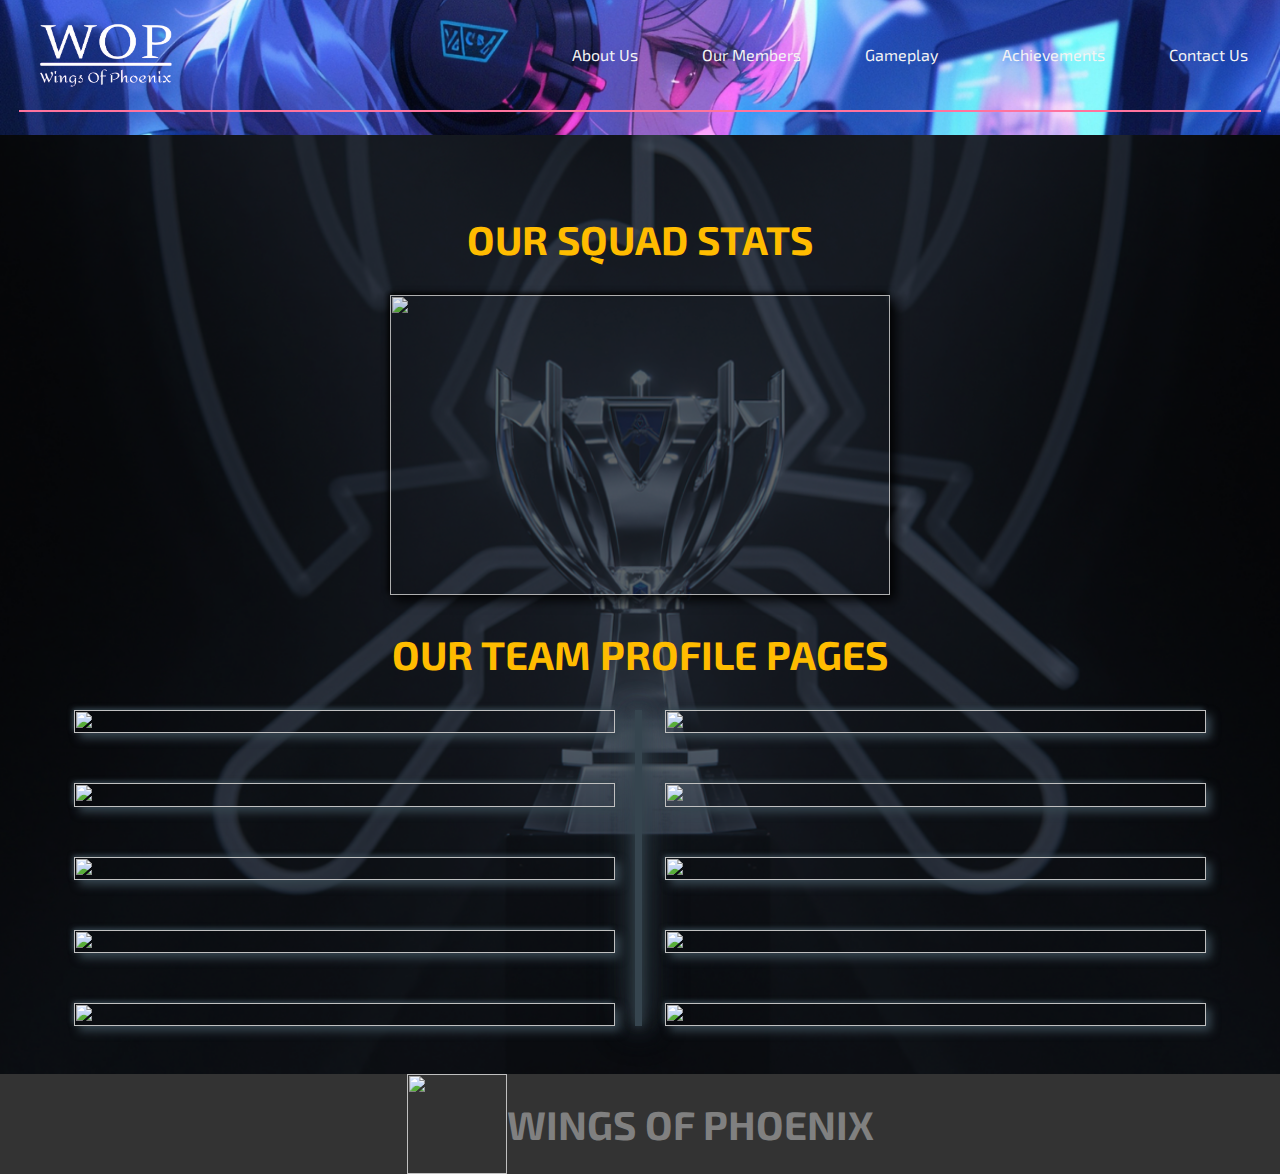
==== achievements.html @ ec2997da "Initia Commit" ====
<!DOCTYPE html>
<html lang="en">
  <head>
    <meta charset="UTF-8" />
    <meta name="viewport" content="width=device-width, initial-scale=1.0" />
    <title>Wings Of Phoenix | Members</title>
    <link rel="preconnect" href="https://fonts.googleapis.com" />
    <link rel="preconnect" href="https://fonts.gstatic.com" crossorigin />
    <link
      href="https://fonts.googleapis.com/css2?family=Caveat:wght@400..700&family=Dancing+Script:wght@400..700&family=Pacifico&display=swap"
      rel="stylesheet"
    />
    <link
      rel="stylesheet"
      href="https://cdnjs.cloudflare.com/ajax/libs/font-awesome/6.6.0/css/all.min.css"
    />
    <link rel="preconnect" href="https://fonts.googleapis.com" />
    <link rel="preconnect" href="https://fonts.gstatic.com" crossorigin />

    <link rel="preconnect" href="https://fonts.googleapis.com" />
    <link rel="preconnect" href="https://fonts.gstatic.com" crossorigin />
    <link
      href="https://fonts.googleapis.com/css2?family=Exo+2:ital,wght@0,100..900;1,100..900&display=swap"
      rel="stylesheet"
    />
    <link rel="stylesheet" href="./css/main.css" />
  </head>
  <body>
    <header id="inner-header">
      <!-- Navbar -->
      <nav id="navbar">
        <img class="logo" src="./img/logo.png" alt="" />
        <ul>
          <li><a href="index.html">About Us</a></li>
          <li><a href="team.html">Our Members</a></li>
          <li><a href="gameplay.html">Gameplay</a></li>
          <li><a href="achievements.html">Achievements</a></li>
          <li><a href="contact.html">Contact Us</a></li>
        </ul>
      </nav>
      <div class="bottom-line"></div>
    </header>

    <section id="stats" class="py-3">
      <div class="container txt-center">
        <h2 class="my-2">Our Squad Stats</h2>
        <img class="squad" src="../dist/img/achievements/stats1.png" alt="" />
        <h2 class="my-2">Our Team Profile Pages</h2>
        <div class="items">
          <div class="item">
            <img src="../dist/img/achievements/plyr1.jpg" alt="" />
            <div class="item-text">
              <div class="text-wrap">
                <h2>Philia</h2>
              </div>
            </div>
          </div>
          <div class="item">
            <img src="../dist/img/achievements/plyr1.jpg" alt="" />
            <div class="item-text">
              <div class="text-wrap">
                <h2>Philia</h2>
              </div>
            </div>
          </div>
          <div class="item">
            <img src="../dist/img/achievements/plyr1.jpg" alt="" />
            <div class="item-text">
              <div class="text-wrap">
                <h2>Cute_Spam</h2>
              </div>
            </div>
          </div>
          <div class="item">
            <img src="../dist/img/achievements/plyr1.jpg" alt="" />
            <div class="item-text">
              <div class="text-wrap">
                <h2>Cute_Spam</h2>
              </div>
            </div>
          </div>
          <div class="item">
            <img src="../dist/img/achievements/plyr1.jpg" alt="" />
            <div class="item-text">
              <div class="text-wrap">
                <h2>Zelendris</h2>
              </div>
            </div>
          </div>
          <div class="item">
            <img src="../dist/img/achievements/plyr1.jpg" alt="" />
            <div class="item-text">
              <div class="text-wrap">
                <h2>Zelendris</h2>
              </div>
            </div>
          </div>
          <div class="item">
            <img src="../dist/img/achievements/plyr1.jpg" alt="" />
            <div class="item-text">
              <div class="text-wrap">
                <h2>Dhunti</h2>
              </div>
            </div>
          </div>
          <div class="item">
            <img src="../dist/img/achievements/plyr1.jpg" alt="" />
            <div class="item-text">
              <div class="text-wrap">
                <h2>Dhunti</h2>
              </div>
            </div>
          </div>
          <div class="item">
            <img src="../dist/img/achievements/plyr1.jpg" alt="" />
            <div class="item-text">
              <div class="text-wrap">
                <h2>WIZARD_King</h2>
              </div>
            </div>
          </div>
          <div class="item">
            <img src="../dist/img/achievements/plyr1.jpg" alt="" />
            <div class="item-text">
              <div class="text-wrap">
                <h2>WIZARD_King</h2>
              </div>
            </div>
          </div>
        </div>
      </div>
    </section>
    <!-- Footer -->
    <footer>
      <img src="../dist/img/logo5.png" alt="" />
      <h2>Wings Of Phoenix</h2>
    </footer>
    <script src="./js/gameplay.js"></script>
  </body>
</html>
---- css/main.css ----
* {
  margin: 0;
  padding: 0;
  box-sizing: border-box; }

body {
  line-height: 1.2;
  font-family: "Exo 2", sans-serif;
  color: #f4f4f4; }

h1,
h2 {
  text-transform: uppercase;
  color: #ffbc00;
  font-size: 40px; }

li {
  list-style: none; }

.logo {
  width: 200px;
  height: 110px; }

a {
  text-decoration: none;
  color: #f4f4f4; }

.bottom-line {
  height: 2px;
  width: 97%;
  display: block;
  margin: 0 auto 0 auto;
  background: #ff739e; }

.txt-center {
  text-align: center; }

span {
  color: #ffbc00; }

.py-1 {
  padding: 16px 0; }

.py-2 {
  padding: 32px 0; }

.py-3 {
  padding: 48px 0; }

.py-4 {
  padding: 64px 0; }

.my-1 {
  margin: 16px 0; }

.my-2 {
  margin: 32px 0; }

.my-3 {
  margin: 48px 0; }

.my-4 {
  margin: 64px 0; }

.px-1 {
  padding: 0 8px; }

.px-2 {
  padding: 0 12px; }

.px-3 {
  padding: 0 18px; }

.px-4 {
  padding: 0 20px; }

.btn {
  padding: 12px 20px;
  margin: 2px auto;
  font-size: 18px;
  background: #333;
  color: #ccc;
  border: none; }

.btn-primary {
  background: #ff739e;
  transition: opacity 0.5s; }
  .btn-primary:hover {
    opacity: 0.75; }

.container {
  padding: 0rem 1.5rem;
  margin: auto; }

.lead {
  font-size: 20px;
  margin: 10px auto;
  padding: 10px 8px; }

span {
  color: #ffbc00; }

.P2 {
  color: #ffbc00;
  font-family: "Press Start 2P", system-ui;
  margin-top: 10px;
  font-size: 10px; }

.overlay-button {
  position: absolute;
  color: white;
  /* Adjust text color */
  /* Adjust font size */
  z-index: 1;
  /* Ensure the text is above the video */
  padding: 10px 5px;
  border: none; }

.items {
  position: relative;
  display: grid;
  grid-template-columns: repeat(2, 1fr);
  grid-gap: 50px;
  margin: 0 50px 0 50px; }
  .items::before {
    position: absolute;
    content: "";
    top: 0;
    bottom: 0;
    left: calc(49.6% + 0px);
    width: 7px;
    background-color: #36454f;
    box-shadow: 0 0 10px #36454f, 0 0 20px #36454f, 0 0 30px #36454f, 0 0 40px #36454f;
    /* Creates the neon glow effect */ }

.item {
  position: relative;
  overflow: hidden;
  box-shadow: 5px 5px 10px #36454f, -2.5px -2.5px 5px #36454f; }
  .item img {
    width: 100%;
    height: 100%;
    position: relative; }
  .item::after {
    position: absolute;
    content: "";
    top: 0;
    left: 0;
    width: 100%;
    height: 100%;
    background-color: #36454f;
    display: block;
    opacity: 0.9;
    transform: scale(2) translateX(-75%) translateY(-75%) rotate(-28deg);
    transition: transform 3s cubic-bezier(0.2, 1, 0.3, 1); }
  .item:focus:after, .item:hover:after, .item:active:after {
    transform: scale(2) translateX(0) translateY(0) rotate(-28deg); }
  .item:focus img,
  .item:hover img,
  .item:active img {
    transform: scale(1.3); }
  .item:focus .item-text,
  .item:hover .item-text,
  .item:active .item-text {
    opacity: 1;
    transform: translateY(0); }
  .item .item-text {
    position: absolute;
    top: 0;
    left: 0;
    right: 0;
    bottom: 0;
    opacity: 0;
    text-align: center;
    z-index: 1;
    color: #fff;
    transform: translateY(-20%);
    transition: opacity 500ms cubic-bezier(0.2, 1, 0.3, 1), transform 500ms cubic-bezier(0.2, 1, 0.3, 1);
    transition-delay: 300ms; }
  .item .text-wrap {
    position: absolute;
    width: 100%;
    top: 50%;
    transform: translateY(-50%); }
    .item .text-wrap h2 {
      font-family: "Dancing Script", cursive;
      font-weight: bold; }

#home-header {
  background: rgba(0, 0, 0, 0.6);
  height: 100vh;
  position: relative; }
  #home-header::before {
    content: "";
    position: absolute;
    top: 0;
    left: 0;
    width: 100%;
    height: 100%;
    background: url("../img/showcase.jpg") no-repeat center center/cover;
    z-index: -1; }
  #home-header #navbar {
    height: 15vh;
    display: flex;
    align-items: center;
    justify-content: space-between; }
    #home-header #navbar ul {
      display: flex;
      flex-direction: row;
      align-items: center;
      justify-content: space-between; }
      #home-header #navbar ul li {
        padding: 1.8rem 2rem; }
        #home-header #navbar ul li:hover {
          background: #ff739e; }
  #home-header .container .header-content {
    height: 500px;
    font-size: 70px;
    color: #bfd3ff; }
    #home-header .container .header-content #word-container {
      color: white !important;
      text-shadow: 0 0 5px #ff739e, 0 0 10px #ff739e, 0 0 20px #ff739e, 0 0 40px #ff739e, 0 0 80px #ff739e, 0 0 120px #ff739e !important;
      margin-top: 50px;
      line-height: 1;
      padding: 0; }
  #home-header .container .header-btn {
    margin: 6px auto; }

#about {
  display: flex;
  justify-content: space-evenly; }
  #about img.squad-img {
    width: 100%;
    height: 750px;
    border-right: 4px solid #ffbc00; }
  #about-squad {
    display: grid;
    grid-template-columns: 1.2fr 1fr;
    color: #333; }
    #about-squad ul {
      display: grid;
      grid-template-columns: repeat(2, 1fr);
      margin-top: 30px; }
      #about-squad ul li {
        margin-bottom: 30px;
        margin-right: 50px; }
    #about-squad .member {
      display: grid;
      grid-template-columns: 1fr 2fr;
      grid-gap: 10px; }
      #about-squad .member .photo-part {
        display: flex;
        flex-direction: column;
        justify-content: center;
        align-items: center; }
        #about-squad .member .photo-part .avatar {
          width: 100px;
          height: 100px;
          border-radius: 50%; }
      #about-squad .member .member-about {
        font-size: 12px;
        align-self: center;
        justify-self: center; }

#gameplay {
  background: rgba(3, 3, 3, 0.5);
  position: relative; }
  #gameplay h2 {
    color: white !important;
    text-shadow: 0 0 5px #48e10c, 0 0 10px #48e10c, 0 0 20px #48e10c, 0 0 40px #48e10c, 0 0 80px #48e10c, 0 0 120px #48e10c !important; }
  #gameplay:before {
    content: "";
    position: absolute;
    top: 0;
    left: 0;
    width: 100%;
    height: 100%;
    background: url("../img/gameplay/razer.jpg") no-repeat center center/cover;
    z-index: -1; }
  #gameplay .video-gallery {
    margin-top: 50px;
    display: grid;
    grid-template-columns: repeat(2, 1fr); }
    #gameplay .video-gallery .video {
      margin-bottom: 80px; }
      #gameplay .video-gallery .video iframe {
        border: 2px solid black;
        border-radius: 15px;
        box-shadow: 7px 7px 10px #247006, -5px -5px 15px #247006; }

#inner-header {
  height: 15vh;
  background: url("../img/showcase.jpg") no-repeat 50% 40%/cover; }
  #inner-header #navbar {
    display: flex;
    justify-content: space-between;
    align-items: center; }
    #inner-header #navbar ul {
      display: flex; }
      #inner-header #navbar ul li {
        padding: 1.8rem 2rem; }
        #inner-header #navbar ul li:hover {
          background: #ff739e; }

#members .video-background {
  position: relative;
  height: 90vh;
  width: 100%;
  /* Ensures the container takes full width */
  overflow: hidden;
  /* Hides any overflow */ }
  #members .video-background button.unmute {
    position: absolute;
    bottom: 5.9%;
    /* Adjust as needed for vertical position */
    left: 50%;
    /* Centers the button horizontally */
    transform: translateX(-50%);
    /* Adjusts for the button's width to center it */
    padding: 10px 20px; }

#members .overlay-text {
  position: absolute;
  top: 50%;
  left: 50%;
  transform: translate(-50%, -50%);
  color: white;
  /* Adjust text color */
  font-size: 3rem;
  /* Adjust font size */
  text-shadow: 0 0 5px #ffbc00, 0 0 10px #ffbc00, 0 0 20px #ffbc00, 0 0 40px #ffbc00, 0 0 80px #ffbc00, 0 0 120px #ffbc00;
  /* Add a shadow for readability */
  z-index: 1;
  /* Ensure the text is above the video */
  text-align: center; }

#members .overlay-button {
  position: absolute;
  top: 60%;
  left: 50%;
  transform: translate(-50%, -60%);
  color: white;
  /* Adjust text color */
  /* Adjust font size */
  z-index: 1;
  /* Ensure the text is above the video */ }

#members .video-background video {
  position: absolute;
  top: 0;
  left: 0;
  width: 100vw;
  /* Matches viewport width to prevent overflow */
  height: 100%;
  /* Ensures full height */
  object-fit: cover;
  /* Ensures the video fills the container */
  z-index: -1; }

#members .members-info ul {
  display: grid;
  grid-template-columns: 1fr;
  flex-direction: column;
  grid-gap: 20px; }
  #members .members-info ul li:has(> ul) {
    position: relative;
    background-color: rgba(0, 0, 0, 0.6);
    color: red;
    padding: 30px; }
    #members .members-info ul li:has(> ul):nth-child(1)::before {
      content: "";
      position: absolute;
      top: 0;
      left: 0;
      width: 100%;
      height: 100%;
      z-index: -1;
      background: url("../img/members/kagura.png") no-repeat center center/cover; }
    #members .members-info ul li:has(> ul):nth-child(2)::before {
      content: "";
      position: absolute;
      top: 0;
      left: 0;
      width: 100%;
      height: 100%;
      z-index: -1;
      background: url("../img/members/hanabi.jpeg") no-repeat center center/cover; }
    #members .members-info ul li:has(> ul):nth-child(3)::before {
      content: "";
      position: absolute;
      top: 0;
      left: 0;
      width: 100%;
      height: 100%;
      z-index: -1;
      background: url("../img/members/martis.jpg") no-repeat center center/cover; }
    #members .members-info ul li:has(> ul):nth-child(4) ::before {
      content: "";
      position: absolute;
      top: 0;
      left: 0;
      width: 100%;
      height: 100%;
      z-index: -1;
      background: url("../img/members/dyroth.jpg") no-repeat center center/cover; }
    #members .members-info ul li:has(> ul):nth-child(5)::before {
      content: "";
      position: absolute;
      top: 0;
      left: 0;
      width: 100%;
      height: 100%;
      z-index: -1;
      background: url("../img/members/harith -hero.jpg") no-repeat center center/cover; }
    #members .members-info ul li:has(> ul) ul {
      display: flex;
      flex-direction: column; }
      #members .members-info ul li:has(> ul) ul li {
        padding: 10px; }
    #members .members-info ul li:has(> ul) img.avatar {
      width: 200px;
      height: 200px;
      border-radius: 50%; }
    #members .members-info ul li:has(> ul) img.hero {
      display: none;
      visibility: hidden;
      width: 100%;
      height: auto;
      display: block;
      object-fit: cover; }

#contact {
  background: rgba(0, 0, 0, 0.6);
  height: 100vh;
  position: relative; }
  #contact::before {
    content: "";
    position: absolute;
    top: 0;
    left: 0;
    width: 100%;
    height: 100%;
    background: url("../img/contact/join_us.webp") no-repeat center center/cover;
    z-index: -1; }
  #contact form {
    display: flex;
    flex-direction: column;
    align-items: center; }
    #contact form input {
      display: block;
      opacity: 0.6;
      width: 50%;
      padding: 15px 5px;
      margin-bottom: 40px; }
    #contact form button[type="submit"] {
      margin-top: 45px; }

.video-container {
  overflow: hidden;
  width: 100%;
  height: 100vh;
  position: relative; }
  .video-container #video-embed-container {
    position: absolute;
    top: 50%;
    left: 50%;
    transform: translate(-50%, -50%);
    z-index: 4; }
    .video-container #video-embed-container #video-embed {
      max-width: 100%;
      width: 560px;
      height: 315px;
      z-index: 10; }
  .video-container .prev-arrow,
  .video-container .next-arrow {
    position: absolute;
    top: 50%;
    transform: translateY(-50%);
    cursor: pointer;
    z-index: 2; }
  .video-container .prev-arrow {
    left: 0; }
  .video-container .next-arrow {
    right: 0; }
  .video-container video {
    position: absolute;
    width: 100%;
    height: 100%;
    top: 0;
    left: 0;
    object-fit: cover; }
  .video-container .overlay {
    position: absolute;
    top: 0;
    left: 0;
    width: 100%;
    height: 100%;
    background: rgba(0, 0, 0, 0.3);
    z-index: 1; }
  .video-container .overlay-button {
    bottom: 15%;
    left: 0; }

#stats {
  position: relative;
  width: 100%;
  background: rgba(0, 0, 0, 0.6); }
  #stats:before {
    position: absolute;
    content: "";
    top: 0;
    left: 0;
    width: 100%;
    height: 100%;
    background: url("../img/achievements/trophy.png") no-repeat center center/cover;
    z-index: -1; }
  #stats img.squad {
    width: 500px;
    height: 300px;
    opacity: 0.9;
    box-shadow: 5px 5px 10px black, -2px -2px 5px black; }

footer {
  background: #333;
  height: 12vh;
  display: flex;
  align-items: center;
  justify-content: center;
  height: 100%; }
  footer h2 {
    color: gray; }
  footer img {
    display: block;
    height: 100px;
    width: 100px; }
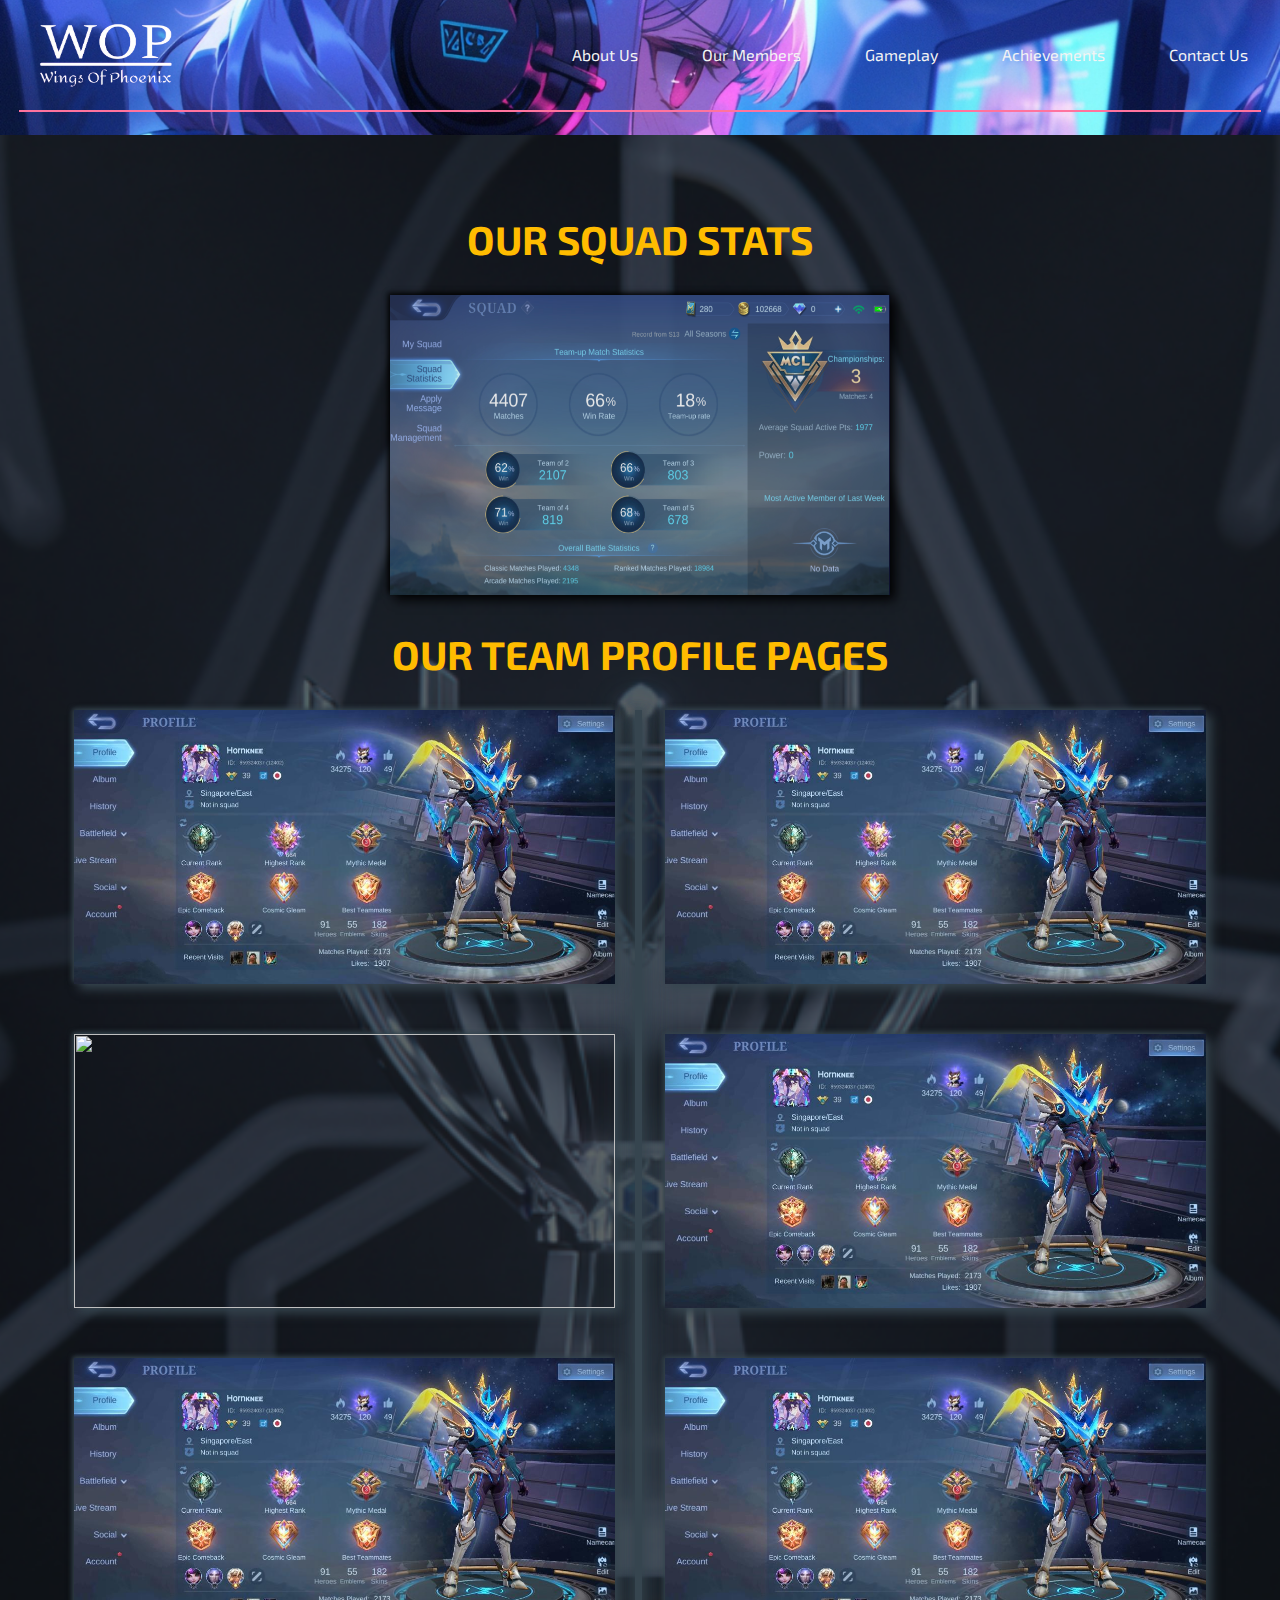
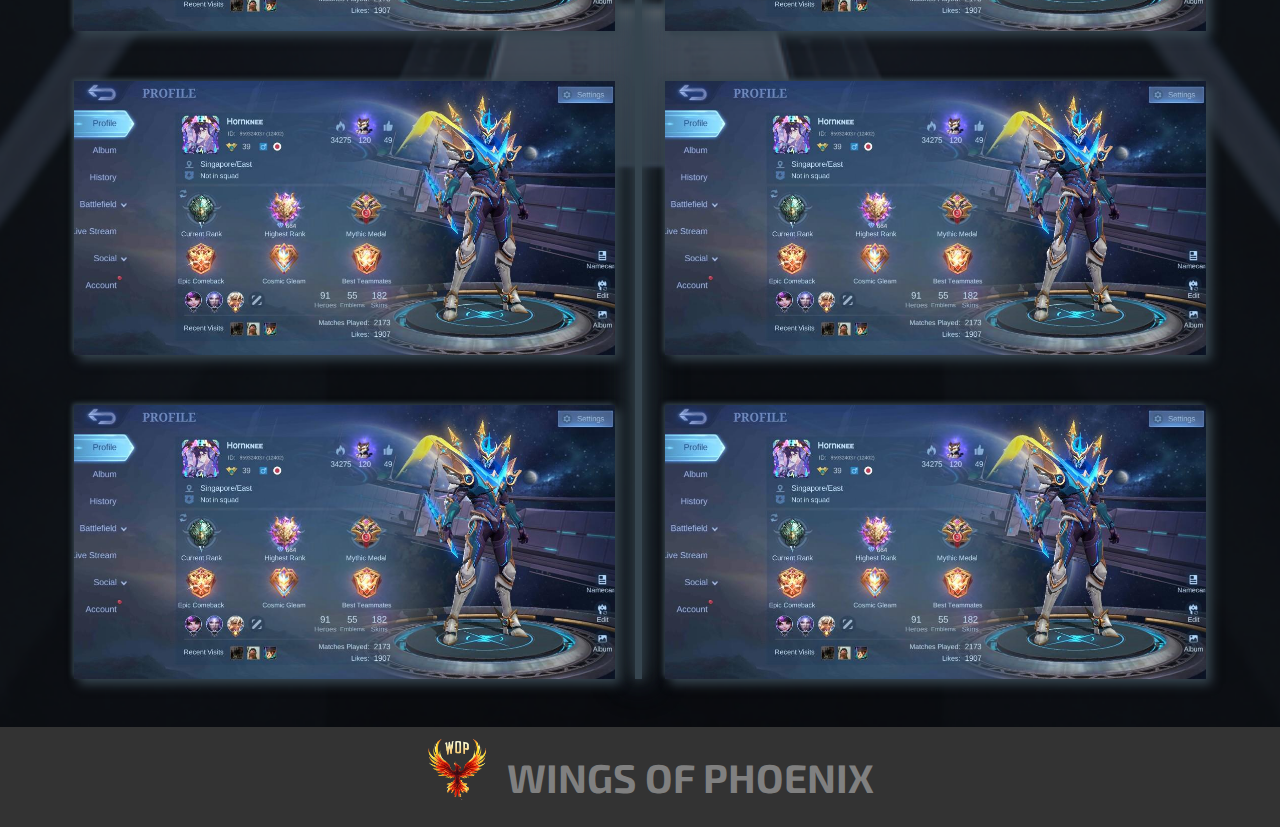
==== commit b29a5f51: "Update achievements.html" ====
--- a/achievements.html
+++ b/achievements.html
@@ -44,11 +44,11 @@
     <section id="stats" class="py-3">
       <div class="container txt-center">
         <h2 class="my-2">Our Squad Stats</h2>
-        <img class="squad" src="../dist/img/achievements/stats1.png" alt="" />
+        <img class="squad" src="./img/achievements/stats1.png" alt="" />
         <h2 class="my-2">Our Team Profile Pages</h2>
         <div class="items">
           <div class="item">
-            <img src="../dist/img/achievements/plyr1.jpg" alt="" />
+            <img src="./img/achievements/plyr1.jpg" alt="" />
             <div class="item-text">
               <div class="text-wrap">
                 <h2>Philia</h2>
@@ -56,7 +56,7 @@
             </div>
           </div>
           <div class="item">
-            <img src="../dist/img/achievements/plyr1.jpg" alt="" />
+            <img src="./img/achievements/plyr1.jpg" alt="" />
             <div class="item-text">
               <div class="text-wrap">
                 <h2>Philia</h2>
@@ -72,7 +72,7 @@
             </div>
           </div>
           <div class="item">
-            <img src="../dist/img/achievements/plyr1.jpg" alt="" />
+            <img src="./img/achievements/plyr1.jpg" alt="" />
             <div class="item-text">
               <div class="text-wrap">
                 <h2>Cute_Spam</h2>
@@ -80,7 +80,7 @@
             </div>
           </div>
           <div class="item">
-            <img src="../dist/img/achievements/plyr1.jpg" alt="" />
+            <img src="./img/achievements/plyr1.jpg" alt="" />
             <div class="item-text">
               <div class="text-wrap">
                 <h2>Zelendris</h2>
@@ -88,7 +88,7 @@
             </div>
           </div>
           <div class="item">
-            <img src="../dist/img/achievements/plyr1.jpg" alt="" />
+            <img src="./img/achievements/plyr1.jpg" alt="" />
             <div class="item-text">
               <div class="text-wrap">
                 <h2>Zelendris</h2>
@@ -96,7 +96,7 @@
             </div>
           </div>
           <div class="item">
-            <img src="../dist/img/achievements/plyr1.jpg" alt="" />
+            <img src="./img/achievements/plyr1.jpg" alt="" />
             <div class="item-text">
               <div class="text-wrap">
                 <h2>Dhunti</h2>
@@ -104,7 +104,7 @@
             </div>
           </div>
           <div class="item">
-            <img src="../dist/img/achievements/plyr1.jpg" alt="" />
+            <img src="./img/achievements/plyr1.jpg" alt="" />
             <div class="item-text">
               <div class="text-wrap">
                 <h2>Dhunti</h2>
@@ -112,7 +112,7 @@
             </div>
           </div>
           <div class="item">
-            <img src="../dist/img/achievements/plyr1.jpg" alt="" />
+            <img src="./img/achievements/plyr1.jpg" alt="" />
             <div class="item-text">
               <div class="text-wrap">
                 <h2>WIZARD_King</h2>
@@ -120,7 +120,7 @@
             </div>
           </div>
           <div class="item">
-            <img src="../dist/img/achievements/plyr1.jpg" alt="" />
+            <img src="./img/achievements/plyr1.jpg" alt="" />
             <div class="item-text">
               <div class="text-wrap">
                 <h2>WIZARD_King</h2>
@@ -132,7 +132,7 @@
     </section>
     <!-- Footer -->
     <footer>
-      <img src="../dist/img/logo5.png" alt="" />
+      <img src="./img/logo5.png" alt="" />
       <h2>Wings Of Phoenix</h2>
     </footer>
     <script src="./js/gameplay.js"></script>
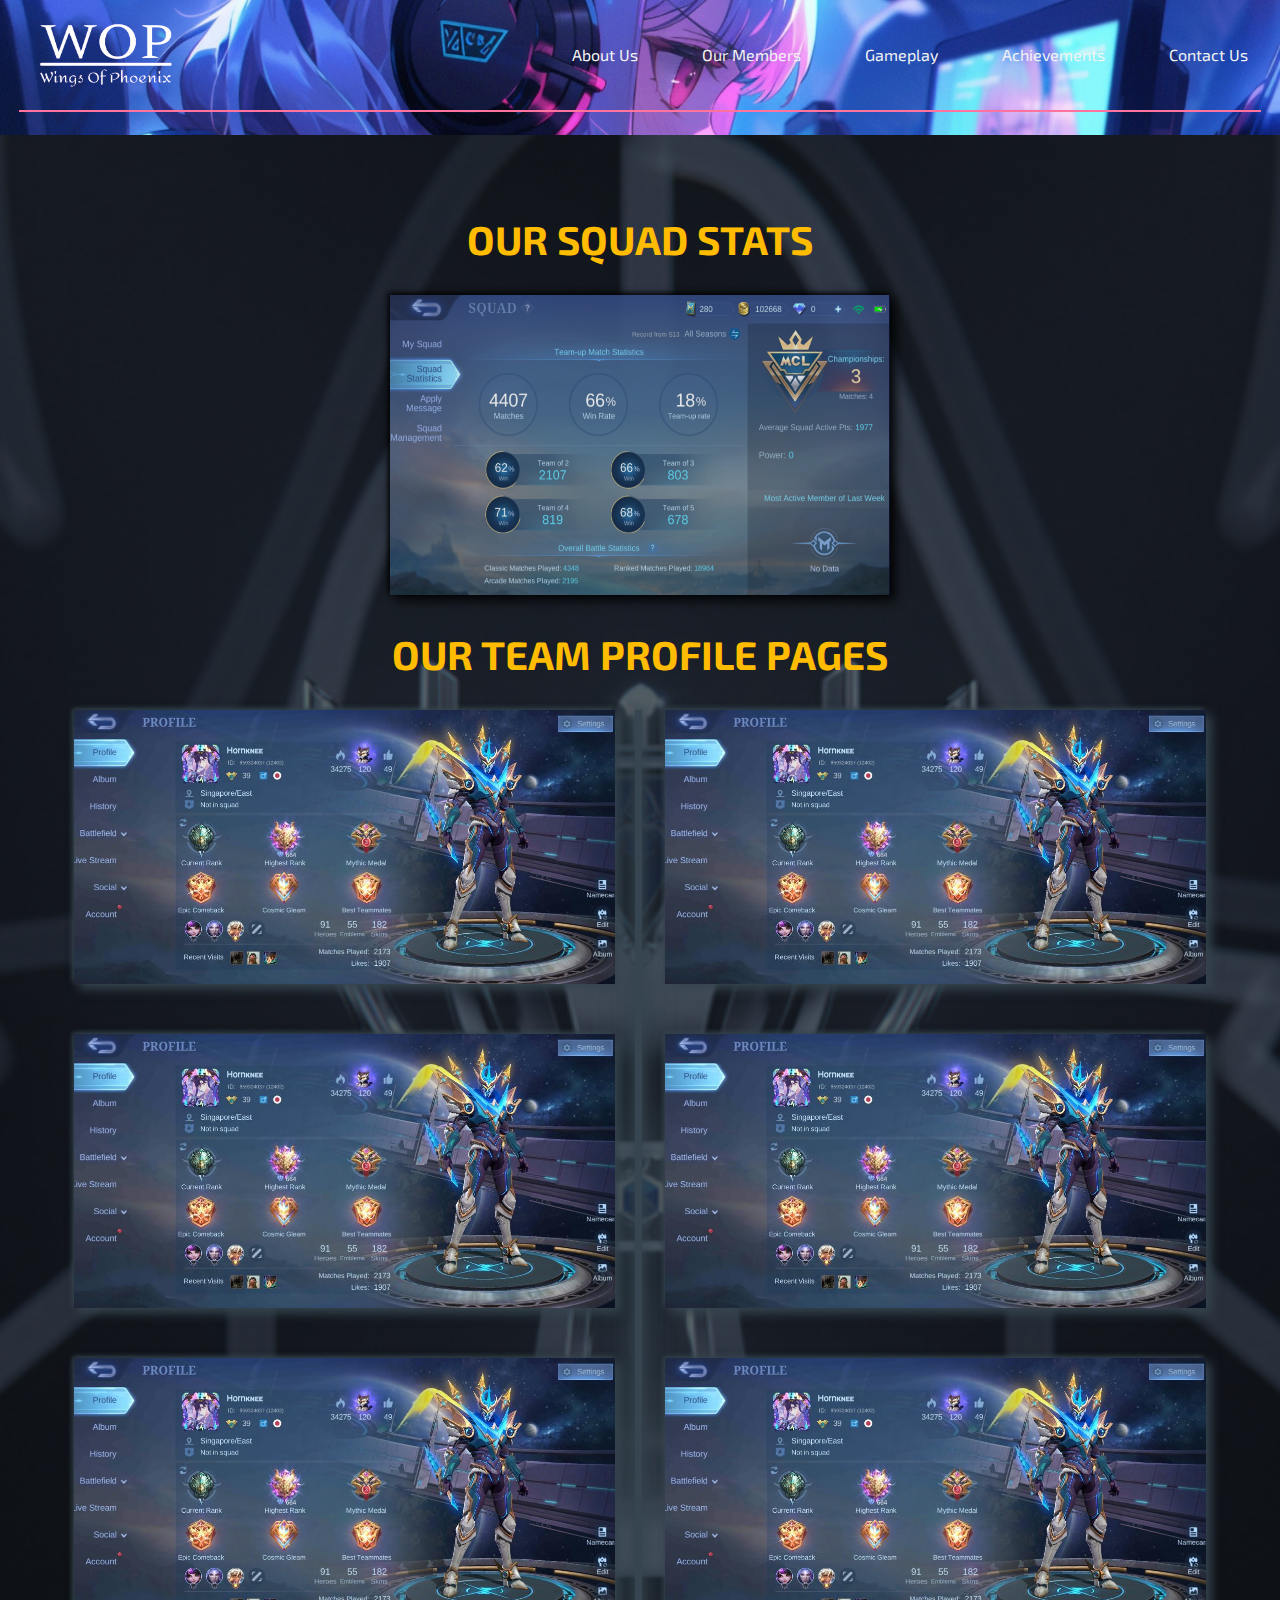
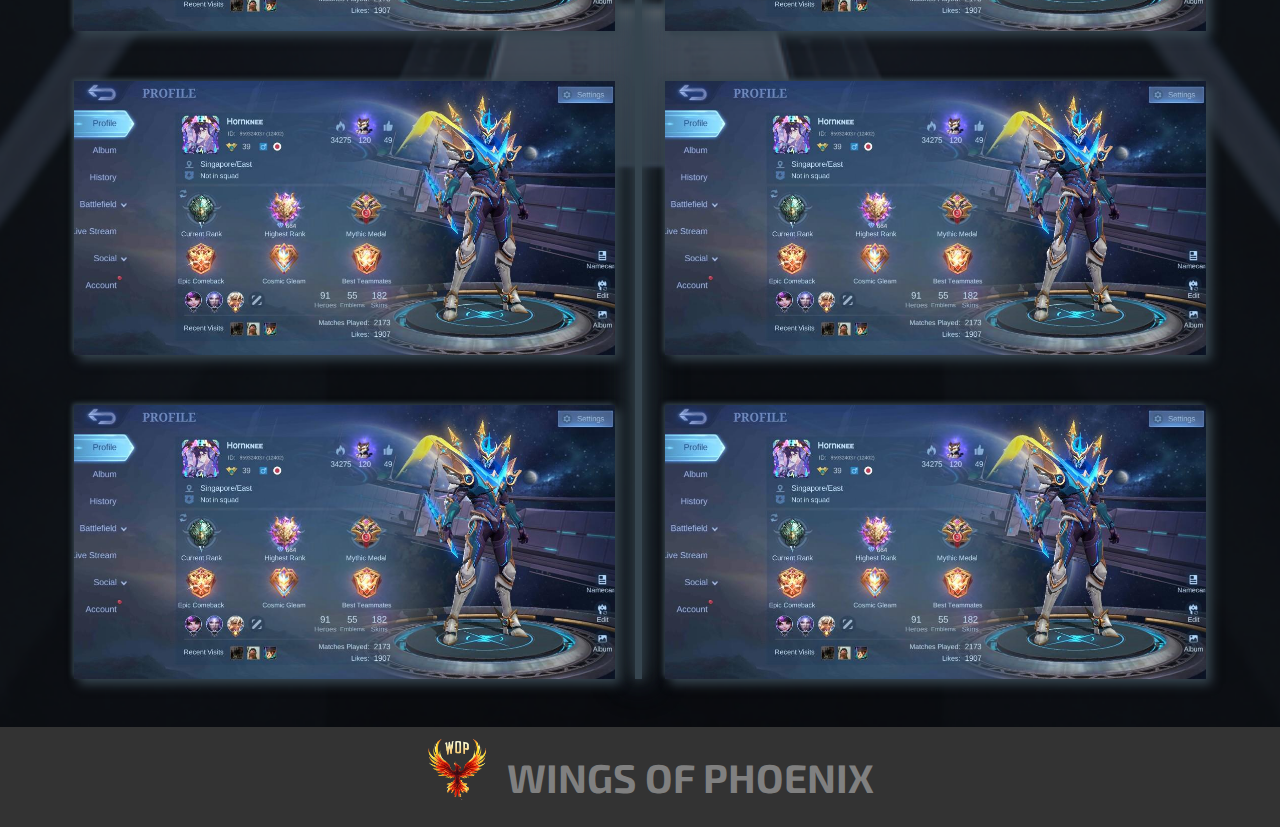
==== commit 19b8c5f7: "Update achievements.html" ====
--- a/achievements.html
+++ b/achievements.html
@@ -64,7 +64,7 @@
             </div>
           </div>
           <div class="item">
-            <img src="../dist/img/achievements/plyr1.jpg" alt="" />
+            <img src="./img/achievements/plyr1.jpg" alt="" />
             <div class="item-text">
               <div class="text-wrap">
                 <h2>Cute_Spam</h2>
